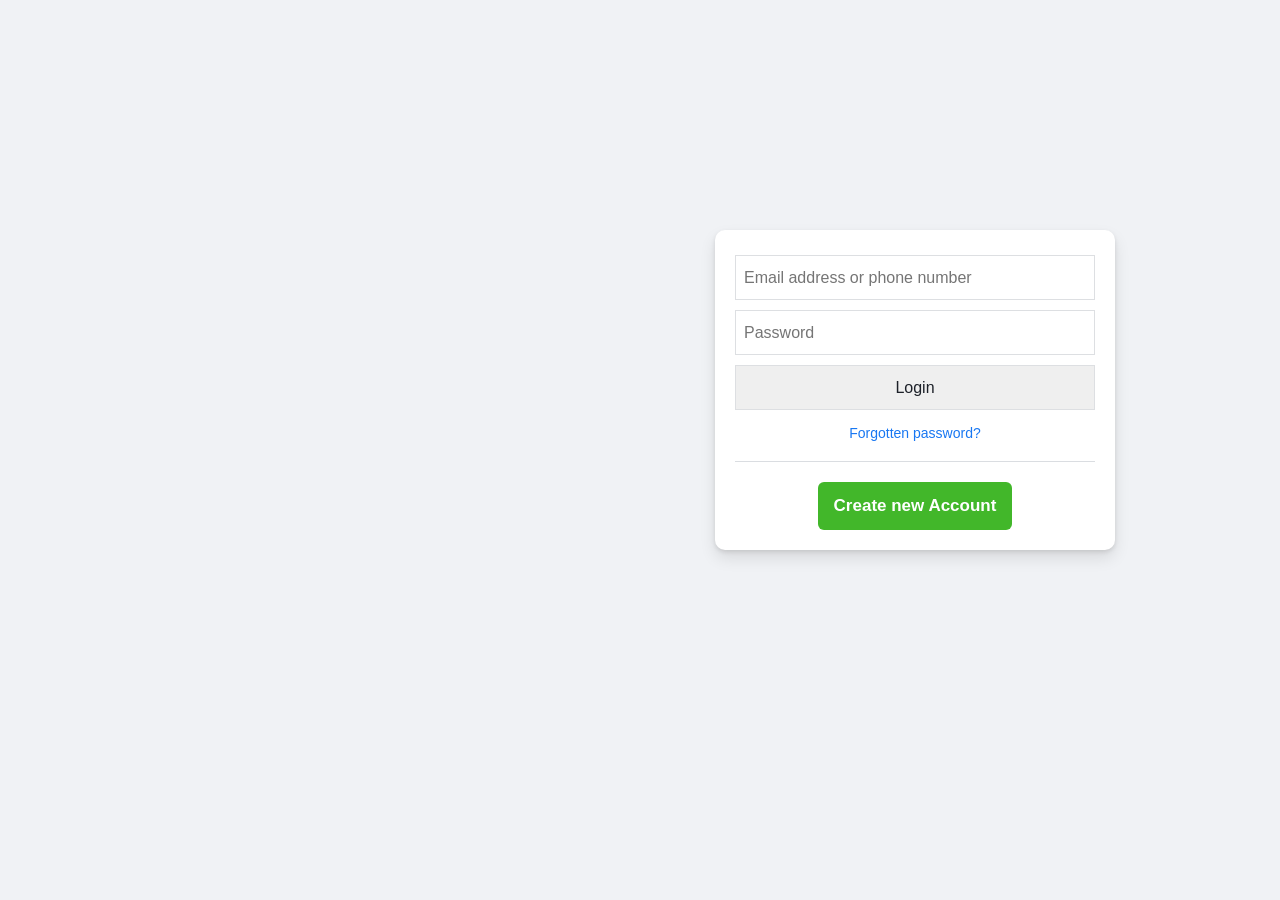
==== index.html @ bc47a39b "first commit" ====
<!DOCTYPE html>
<html lang="en">
<head>
    <meta charset="UTF-8">
    <meta http-equiv="X-UA-Compatible" content="IE=edge">
    <meta name="viewport" content="width=device-width, initial-scale=1.0">
    <title>Login or Sign up</title>
    <script language="JavaScript" src="js/user.js"></script>
    <style>
        * {
    padding: 0;
    margin: 0;
    box-sizing: border-box;
}
           
body {
    font-family: 'Poppins', sans-serif;
    background-color: #f0f2f5;
    color: #1c1e21;
}

main {
    height: 90vh;
    width: 100vw;
    position: relative;
    margin: 0 auto;
}

footer {
    height: 10vh;
    background-color: #ffffff;
}

.row {
    display: flex;
    justify-content: space-around;
    align-items: center;
    width: 100%;
    max-width: 1000px;
    position: absolute;
    left: 50%;
    top: 50%;
    transform: translate(-50%, -50%);
}

.colm-logo {
    flex: 0 0 50%;
    text-align: left;
}

.colm-form {
    flex: 0 0 40%;
    text-align: center;
}

.colm-logo img {
    max-width: 400px;
}

.colm-logo h2 {
    font: 26px;
    font-weight: 400;
    padding: 0 30px;
    line-height: 32px;
}

.colm-form .form-container {
    background-color: #ffffff;
    border: none;
    border-radius: 10px;
    box-shadow: 0 2px 4px rgba(0, 0, 0, 0.1), 0 8px 16px rgba(0, 0, 0, 0.1);
    margin-bottom: 30px;
    padding: 20px;
    max-width: 400px;
}

.colm-form .form-container input, .colm-form .form-container .btn-login {
    width: 100%;
    margin: 5px 0;
    height: 45px;
    vertical-align: middle;
    font-size: 16px;
}

.colm-form .form-container input {
    border: 1px solid #dddfe2;
    color: #1d2129;
    padding: 0 8px;
    outline: none;
}

.colm-form .form-container input:focus {
    border-color: #1877f2;
    box-shadow: 0 0 0 2px #e7f3ff;
}

.colm-form .form-container .btn-login {
    background-color: #1877f2;
    border: none;
    border-radius: 6px;
    font-size: 20px;
    padding: 0 16px;
    color: #ffffff;
    font-weight: 700;
}

.colm-form .form-container a {
    display: block;
    color: #1877f2;
    font-size: 14px;
    text-decoration: none;
    padding: 10px 0 20px;
    border-bottom: 1px solid #dadde1;
}

.colm-form .form-container a:hover {
    text-decoration: underline;
}

.colm-form .form-container .btn-new {
    background-color: #42b72a;
    border: none;
    border-radius: 6px;
    font-size: 17px;
    line-height: 48px;
    padding: 0 16px;
    color: #ffffff;
    font-weight: 700;
    margin-top: 20px; 
}

.colm-form p {
    font-size: 14px;
}

.colm-form p a {
    text-decoration: none;
    color: #1c1e21;
    font-weight: 600;
}

.colm-form p a:hover {
    text-decoration: underline;
}

.footer-contents {
    position: relative;
    max-width: 1000px;
    margin: 0 auto;
}

footer ol {
    display: flex;
    flex-wrap: wrap;
    list-style-type: none;
    padding: 10px 0;
}

footer ol:first-child {
    border-bottom: 1px solid #dddfe2;
}
           
footer ol:first-child li:last-child button {
    background-color: #f5f6f7;
    border: 1px solid #ccd0d5;
    outline: none;
    color: #4b4f56;
    padding: 0 8px;
    font-weight: 700;
    font-size: 16px;
}

footer ol li {
    padding-right: 15px;
    font-size: 12px;
    color: #385898;
}

footer ol li a {
    text-decoration: none;
    color: #385898;
}

footer ol li a:hover {
    text-decoration: underline;
}

footer small {
    font-size: 11px;
}
    </style>
</head>
<body>
    <main>
        <div class="row">
            <div class="colm-logo">

            </div>
            <div class="colm-form">
                <div class="form-container">
                    <form  method="post" action="checklogin.php" onSubmit="return loginValidate(this)">
                    <input  type="text" placeholder="Email address or phone number" name="myusername" id="myusername">
                    <input type="password" placeholder="Password"  name="mypassword" id="mypassword">
                    <input type="submit" name="Submit" value="Login">
                    <a href="#">Forgotten password?</a>
                    <button class="btn-new">Create new Account</button>
                </form>
                </div>
                
            </div>
        </div>
    </main>
    
</body>
</html>
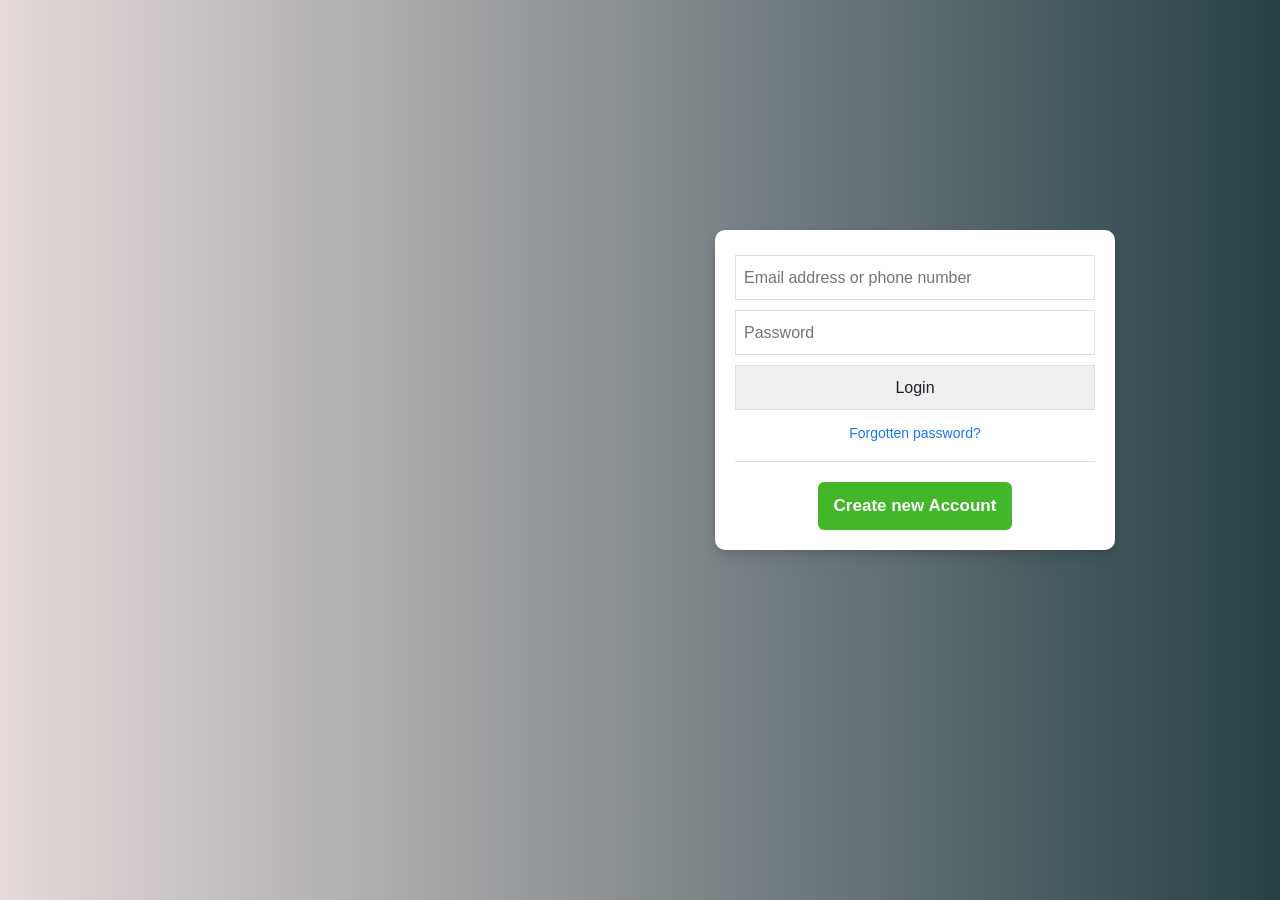
==== commit 3fee4b68: "third" ====
--- a/index.html
+++ b/index.html
@@ -15,7 +15,7 @@
            
 body {
     font-family: 'Poppins', sans-serif;
-    background-color: #f0f2f5;
+    background :linear-gradient(to right, #e6dada, #274046);
     color: #1c1e21;
 }
 
@@ -194,7 +194,7 @@
     <main>
         <div class="row">
             <div class="colm-logo">
-
+                 
             </div>
             <div class="colm-form">
                 <div class="form-container">
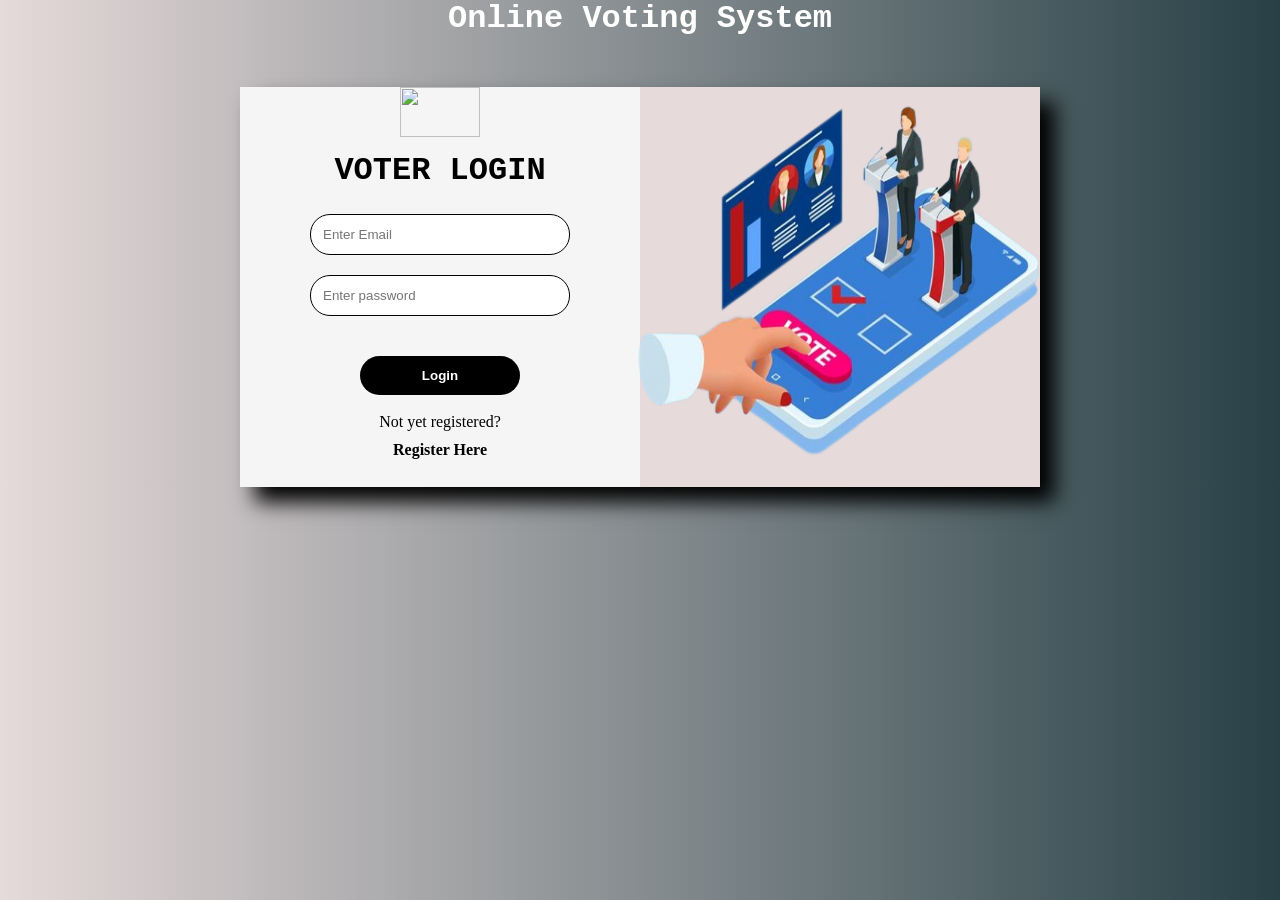
==== commit 988d4a00: "forth" ====
--- a/index.html
+++ b/index.html
@@ -4,212 +4,115 @@
     <meta charset="UTF-8">
     <meta http-equiv="X-UA-Compatible" content="IE=edge">
     <meta name="viewport" content="width=device-width, initial-scale=1.0">
+    <script language="JavaScript" src="js/user.js"></script>
     <title>Login or Sign up</title>
-    <script language="JavaScript" src="js/user.js"></script>
+   
     <style>
-        * {
+         *{
+    margin:0 ;
     padding: 0;
-    margin: 0;
     box-sizing: border-box;
+ }
+ body{
+   background :linear-gradient(to right, #e6dada, #274046);
+ }
+ .container{
+    display: flex;
+    height: 400px;
+    width: 800px;
+    /*border: 1px solid black;*/
+    margin: auto;
+    margin-top: 50px;
+    box-shadow: 15px 15px 20px black ;
+ } 
+ .form{
+   display: flex;
+   flex-direction: column;
+   width: 50%;
+   align-items: center;
+   background-color:whitesmoke;
+
+ }
+ .form h1{
+   font-size: 2rem;
+   font-family: 'Courier New', Courier, monospace;
+   margin: 15px;
+ }
+ .box
+ {
+   padding: 12px;
+   width: 65%;
+    margin: 10px;
+   border: 1px solid black;
+   outline: none;
+   border-radius: 20px;
+
+ }
+ #submit
+{
+padding: 12px 30px;
+width: 40%;
+margin-top: 30px;
+background-color: black;
+color: white;
+font-weight: bold;
+border: none;
+outline: none;
+border-radius: 20px;
 }
-           
-body {
-    font-family: 'Poppins', sans-serif;
-    background :linear-gradient(to right, #e6dada, #274046);
-    color: #1c1e21;
+#submit:hover{
+cursor: pointer;
+background-color: blue;
+
+}
+.form a{
+text-decoration: none;
+color: black;
+margin-top: 10px;
 }
 
-main {
-    height: 90vh;
-    width: 100vw;
-    position: relative;
-    margin: 0 auto;
+.form a:hover{
+color: blue;
+
 }
 
-footer {
-    height: 10vh;
-    background-color: #ffffff;
+.side
+{
+   display: flex;
+   justify-content: center;
+   align-items: center;
+   width: 50%;
+   background-color:  #e6dada;
+    
+}
+.side img{
+   width: 450px;
+   height: 400px;
 }
 
-.row {
-    display: flex;
-    justify-content: space-around;
-    align-items: center;
-    width: 100%;
-    max-width: 1000px;
-    position: absolute;
-    left: 50%;
-    top: 50%;
-    transform: translate(-50%, -50%);
-}
 
-.colm-logo {
-    flex: 0 0 50%;
-    text-align: left;
-}
-
-.colm-form {
-    flex: 0 0 40%;
-    text-align: center;
-}
-
-.colm-logo img {
-    max-width: 400px;
-}
-
-.colm-logo h2 {
-    font: 26px;
-    font-weight: 400;
-    padding: 0 30px;
-    line-height: 32px;
-}
-
-.colm-form .form-container {
-    background-color: #ffffff;
-    border: none;
-    border-radius: 10px;
-    box-shadow: 0 2px 4px rgba(0, 0, 0, 0.1), 0 8px 16px rgba(0, 0, 0, 0.1);
-    margin-bottom: 30px;
-    padding: 20px;
-    max-width: 400px;
-}
-
-.colm-form .form-container input, .colm-form .form-container .btn-login {
-    width: 100%;
-    margin: 5px 0;
-    height: 45px;
-    vertical-align: middle;
-    font-size: 16px;
-}
-
-.colm-form .form-container input {
-    border: 1px solid #dddfe2;
-    color: #1d2129;
-    padding: 0 8px;
-    outline: none;
-}
-
-.colm-form .form-container input:focus {
-    border-color: #1877f2;
-    box-shadow: 0 0 0 2px #e7f3ff;
-}
-
-.colm-form .form-container .btn-login {
-    background-color: #1877f2;
-    border: none;
-    border-radius: 6px;
-    font-size: 20px;
-    padding: 0 16px;
-    color: #ffffff;
-    font-weight: 700;
-}
-
-.colm-form .form-container a {
-    display: block;
-    color: #1877f2;
-    font-size: 14px;
-    text-decoration: none;
-    padding: 10px 0 20px;
-    border-bottom: 1px solid #dadde1;
-}
-
-.colm-form .form-container a:hover {
-    text-decoration: underline;
-}
-
-.colm-form .form-container .btn-new {
-    background-color: #42b72a;
-    border: none;
-    border-radius: 6px;
-    font-size: 17px;
-    line-height: 48px;
-    padding: 0 16px;
-    color: #ffffff;
-    font-weight: 700;
-    margin-top: 20px; 
-}
-
-.colm-form p {
-    font-size: 14px;
-}
-
-.colm-form p a {
-    text-decoration: none;
-    color: #1c1e21;
-    font-weight: 600;
-}
-
-.colm-form p a:hover {
-    text-decoration: underline;
-}
-
-.footer-contents {
-    position: relative;
-    max-width: 1000px;
-    margin: 0 auto;
-}
-
-footer ol {
-    display: flex;
-    flex-wrap: wrap;
-    list-style-type: none;
-    padding: 10px 0;
-}
-
-footer ol:first-child {
-    border-bottom: 1px solid #dddfe2;
-}
-           
-footer ol:first-child li:last-child button {
-    background-color: #f5f6f7;
-    border: 1px solid #ccd0d5;
-    outline: none;
-    color: #4b4f56;
-    padding: 0 8px;
-    font-weight: 700;
-    font-size: 16px;
-}
-
-footer ol li {
-    padding-right: 15px;
-    font-size: 12px;
-    color: #385898;
-}
-
-footer ol li a {
-    text-decoration: none;
-    color: #385898;
-}
-
-footer ol li a:hover {
-    text-decoration: underline;
-}
-
-footer small {
-    font-size: 11px;
-}
+ 
+ 
     </style>
 </head>
 <body>
-    <main>
-        <div class="row">
-            <div class="colm-logo">
-                 
-            </div>
-            <div class="colm-form">
-                <div class="form-container">
-                    <form  method="post" action="checklogin.php" onSubmit="return loginValidate(this)">
-                    <input  type="text" placeholder="Email address or phone number" name="myusername" id="myusername">
-                    <input type="password" placeholder="Password"  name="mypassword" id="mypassword">
-                    <input type="submit" name="Submit" value="Login">
-                    <a href="#">Forgotten password?</a>
-                    <button class="btn-new">Create new Account</button>
-                </form>
-                </div>
-                
-            </div>
+   <center> 
+    <center><h1 style="color:white ; font-family: Courier New, Courier, monospace;">Online Voting System</h1></center>
+    </center> 
+    <div class="container">
+
+        <form method="post" action="checklogin.php" onSubmit="return loginValidate(this)" class="form">
+            <img src="https://cdn-icons-png.flaticon.com/512/2633/2633863.png" height="50px" width="80px">
+            <h1>VOTER LOGIN</h1>
+              <input type="text" class="box" placeholder="Enter Email"  name="myusername" id="myusername">
+              <input type="password" class="box" placeholder="Enter password"  name="mypassword" id="mypassword">
+              <input type="submit" value="Login" id="submit" name="Submit">
+              <br>Not yet registered? <a href="registeracc.php"><b>Register Here</b></a>
+        </form>
+        <div class="side">
+            <img src="images\login.png" alt="voting vector">
         </div>
-    </main>
+    </div>
     
 </body>
 </html>
